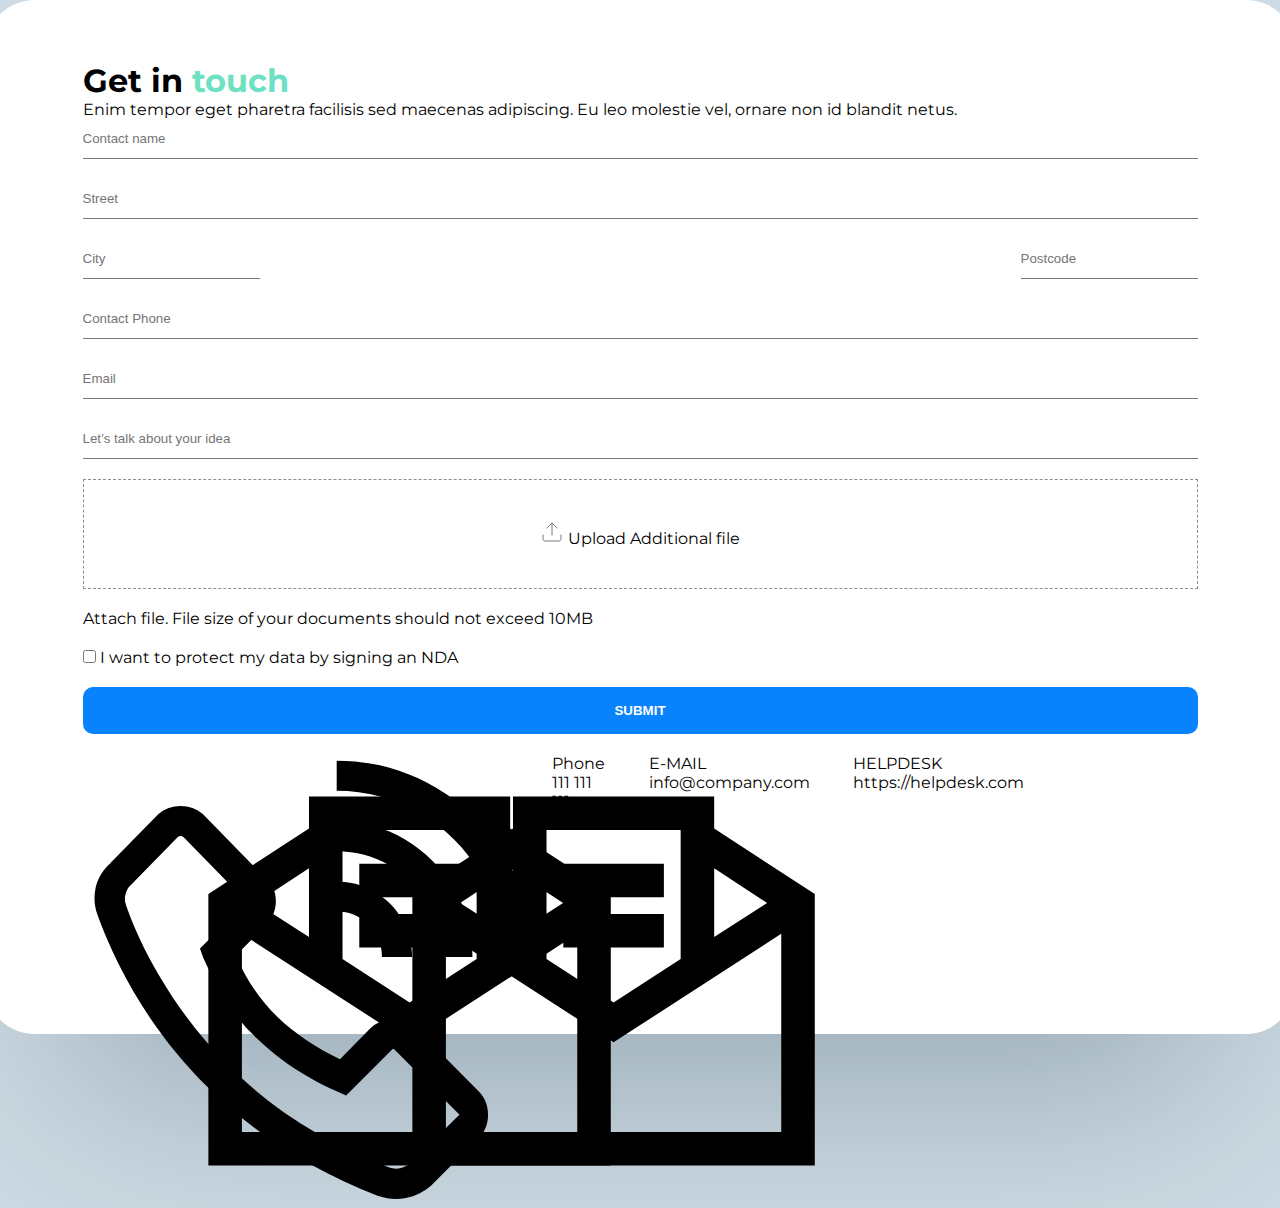
==== lap3/index.html @ 90ccd2ee "gg" ====
<!DOCTYPE html>
<html lang="en">
  <head>
    <meta charset="UTF-8" />
    <meta name="viewport" content="width=device-width, initial-scale=1.0" />
    <title>Lab 3 - Form HTML</title>
    <link
      href="https://fonts.googleapis.com/css2?family=Montserrat:wght@400;500;600;700&display=swap"
      rel="stylesheet"
    />
    <link rel="stylesheet" href="./styles.css" />
  </head>
  <body>
    <div class="form-wrapper">
      <h1>Get in <span class="touch">touch</span></h1>
      <p>
        Enim tempor eget pharetra facilisis sed maecenas adipiscing. Eu leo
        molestie vel, ornare non id blandit netus.
      </p>
      <form class="form-content">
        <!-- placeholder: text goi y -->
        <input class="input-form" type="text" placeholder="Contact name" />
        <input class="input-form" type="text" placeholder="Street" />
        <div class="city">
          <input class="input-form" type="text" placeholder="City" />
          <input class="input-form" type="number" placeholder="Postcode" />
        </div>
        <input class="input-form" type="number" placeholder="Contact Phone" />
        <input class="input-form" type="email" placeholder="Email" />
        <input
          class="input-form"
          type="text"
          placeholder="Let’s talk about your idea"
        />
        <!-- Upload File -->
        <label class="input-file" for="upload">
          <div>
            <img src="./images/upload.svg" alt="" />
            <span>Upload Additional file</span>
          </div>
          <input type="file" id="upload" hidden />
        </label>

        <p>Attach file. File size of your documents should not exceed 10MB</p>
        <div>
          <input type="checkbox" id="confirm" />
          <label for="confirm"
            >I want to protect my data by signing an NDA</label
          >
        </div>
        <button type="submit" class="btn">Submit</button>

        <!-- Icon Text -->
        <div class="icon-wrapper">
          <!-- Item 1 Phone -->
          <div class="icon-item">
            <img src="./images/phone.svg" alt="" />
            <div class="icon-text">
              <span>Phone</span>
              <span>111 111 111</span>
            </div>
          </div>
          <!-- Item 1 Phone -->
          <div class="icon-item">
            <img src="./images/email.svg" alt="" />
            <div class="icon-text">
              <span>E-MAIL</span>
              <span>info@company.com</span>
            </div>
          </div>
          <!-- Item 1 Phone -->
          <div class="icon-item">
            <img src="./images/email.svg" alt="" />
            <div class="icon-text">
              <span>HELPDESK</span>
              <span>https://helpdesk.com</span>
            </div>
          </div>
          <div class="google-map">
            <iframe
                src="https://www.google.com/maps/embed?pb=!1m18!1m12!1m3!1d3723.833967141964!2d105.74042612495147!3d21.039328387416155!2m3!1f0!2f0!3f0!3m2!1i1024!2i768!4f13.1!3m3!1m2!1s0x313455e940879933%3A0xcf10b34e9f1a03df!2zVHLGsOG7nW5nIENhbyDEkeG6s25nIEZQVCBQb2x5dGVjaG5pYw!5e0!3m2!1svi!2s!4v1706272672697!5m2!1svi!2s"
                width="600" height="450" style="border:0;" allowfullscreen="" loading="lazy"
                referrerpolicy="no-referrer-when-downgrade">
            </iframe>
        </div>
        </div>
      </form>
    </div>
  </body>
</html>
---- lap3/styles.css ----
* {
    padding: 0;
    margin: 0;
  }
  
  body {
    font-family: "Montserrat", sans-serif;
    background-color: #cfdbe4;
    display: flex;
    justify-content: center;
  }
  
  .touch {
    color: #6de1c2;
  }
  
  .form-wrapper {
    max-width: 1440px;
    height: 912px;
    border-radius: 50px;
    padding: 61px 98px;
    background: #fff;
    box-shadow: 0px 141px 200px -80px rgba(25, 58, 75, 0.3);
  }
  
  .form-content {
    display: flex;
    flex-direction: column;
    gap: 20px;
  }
  
  .city {
    display: flex;
    justify-content: space-between;
  }
  
  .input-form {
    border: none;
    border-bottom: 1px solid #737b7d;
    padding: 12px 0;
  }
  
  .input-file {
    border: 1px dashed #8e8e8e;
    padding: 40px 16px;
    display: flex;
    align-items: center;
    justify-content: center;
  }
  
  .btn {
    border-radius: 10px;
    background: #0982fe;
    color: white;
    border: none;
    padding: 16px 0px;
    font-weight: 700;
    text-transform: uppercase;
  }
  
  .icon-text {
    display: flex;
    flex-direction: column;
  }
  
  .icon-item {
    display: flex;
    gap: 15px;
  }
  
  .icon-wrapper {
    display: flex;
    justify-content: space-between;
  }
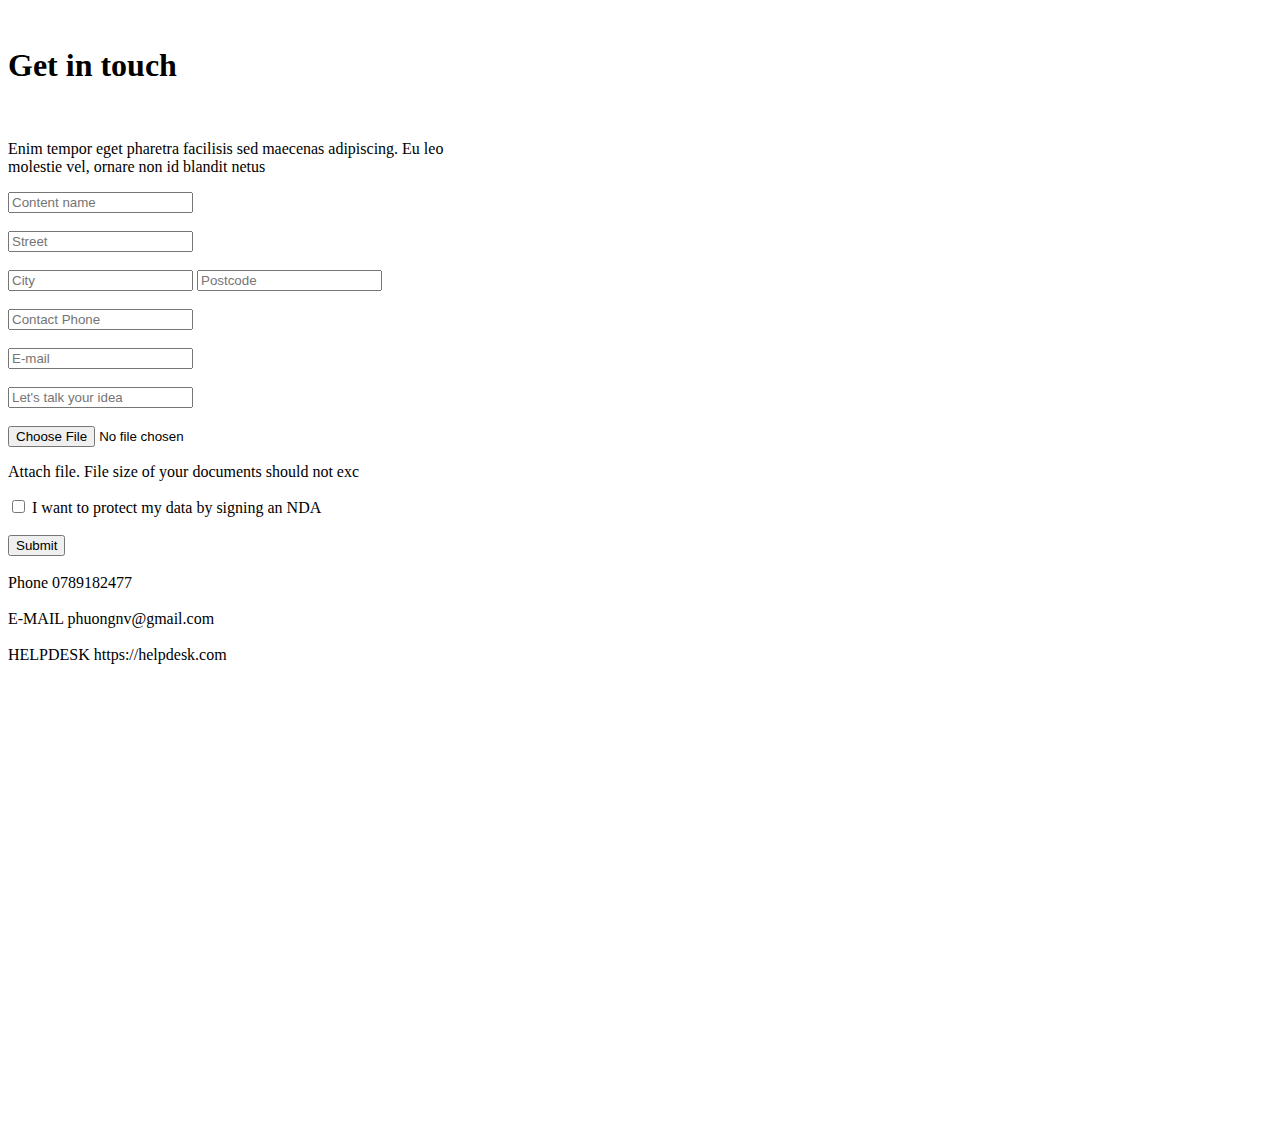
==== commit 19a5ba12: "html" ====
--- a/lap3/index.html
+++ b/lap3/index.html
@@ -1,90 +1,75 @@
 <!DOCTYPE html>
 <html lang="en">
-  <head>
-    <meta charset="UTF-8" />
-    <meta name="viewport" content="width=device-width, initial-scale=1.0" />
-    <title>Lab 3 - Form HTML</title>
-    <link
-      href="https://fonts.googleapis.com/css2?family=Montserrat:wght@400;500;600;700&display=swap"
-      rel="stylesheet"
-    />
-    <link rel="stylesheet" href="./styles.css" />
-  </head>
-  <body>
-    <div class="form-wrapper">
-      <h1>Get in <span class="touch">touch</span></h1>
-      <p>
-        Enim tempor eget pharetra facilisis sed maecenas adipiscing. Eu leo
-        molestie vel, ornare non id blandit netus.
-      </p>
-      <form class="form-content">
-        <!-- placeholder: text goi y -->
-        <input class="input-form" type="text" placeholder="Contact name" />
-        <input class="input-form" type="text" placeholder="Street" />
-        <div class="city">
-          <input class="input-form" type="text" placeholder="City" />
-          <input class="input-form" type="number" placeholder="Postcode" />
+
+<head>
+    <meta charset="UTF-8">
+    <meta name="viewport" content="width=device-width, initial-scale=1.0">
+    <title>Lab 03 Nguyễn Thị Hồng Ngoan</title>
+    <link rel="stylesheet " href="style.css">
+</head>
+
+<body>
+    <div class="wrapper">
+        <div class="form-info">
+            <br>
+            <h1 class="indam">Get in <span class="mau">touch</span></h1><br>
+            <p class="chu">Enim tempor eget pharetra facilisis sed maecenas adipiscing. Eu leo <br>
+                molestie vel, ornare non id blandit netus</p>
+            <form class="form-content">
+                <input class="name" type="text" placeholder="Content name">
+                <br> <br>
+                <input class="Street" type="text" placeholder="Street">
+                <br> <br>
+                <div class="cach">
+                    <input class="City" type="text" placeholder="City">
+                    <input class="Postcode" type="number" placeholder="Postcode">
+                    <br> <br>
+                </div>
+                <input class="name" type="number" placeholder="Contact Phone">
+                <br><br>
+                <input class="name" type="email" placeholder="E-mail">
+                <br> <br>
+                <input class="name" type="text" placeholder="Let's talk your idea">
+                <br> <br>
+                <div class="hehe">
+                    <input class="file" type="file">
+                </div>
+                <p class="text">Attach file. File size of your documents should not exc</p>
+                <input class="Postcode" type="checkbox"> I want to protect my data by signing an NDA
+                <br> <br>
+                <button class="doimau" type="submit"> <span class="thaymau">Submit</span></button><br>
+                <div class="tong">
+                    <div class="icon-item">
+                        <img src="./img/phone.png" alt="">
+                        <div class="icon-text">
+                            <span>Phone</span>
+                            <span class="do">0789182477</span>
+                        </div>
+                    </div>
+                    <div class="email">
+                        <img src="./img/email.png" alt="">
+                        <div class="van">
+                            <span>E-MAIL</span>
+                            <span class="do">phuongnv@gmail.com</span>
+                        </div>
+                    </div>
+                    <div class="mail">
+                        <img src="./img/email.png" alt="">
+                        <div class="vu">
+                            <span>HELPDESK</span>
+                            <span class="do">https://helpdesk.com</span>
+                        </div>
+                    </div>
+                </div>
         </div>
-        <input class="input-form" type="number" placeholder="Contact Phone" />
-        <input class="input-form" type="email" placeholder="Email" />
-        <input
-          class="input-form"
-          type="text"
-          placeholder="Let’s talk about your idea"
-        />
-        <!-- Upload File -->
-        <label class="input-file" for="upload">
-          <div>
-            <img src="./images/upload.svg" alt="" />
-            <span>Upload Additional file</span>
-          </div>
-          <input type="file" id="upload" hidden />
-        </label>
-
-        <p>Attach file. File size of your documents should not exceed 10MB</p>
-        <div>
-          <input type="checkbox" id="confirm" />
-          <label for="confirm"
-            >I want to protect my data by signing an NDA</label
-          >
-        </div>
-        <button type="submit" class="btn">Submit</button>
-
-        <!-- Icon Text -->
-        <div class="icon-wrapper">
-          <!-- Item 1 Phone -->
-          <div class="icon-item">
-            <img src="./images/phone.svg" alt="" />
-            <div class="icon-text">
-              <span>Phone</span>
-              <span>111 111 111</span>
-            </div>
-          </div>
-          <!-- Item 1 Phone -->
-          <div class="icon-item">
-            <img src="./images/email.svg" alt="" />
-            <div class="icon-text">
-              <span>E-MAIL</span>
-              <span>info@company.com</span>
-            </div>
-          </div>
-          <!-- Item 1 Phone -->
-          <div class="icon-item">
-            <img src="./images/email.svg" alt="" />
-            <div class="icon-text">
-              <span>HELPDESK</span>
-              <span>https://helpdesk.com</span>
-            </div>
-          </div>
-          <div class="google-map">
+        <div class="google-map">
             <iframe
                 src="https://www.google.com/maps/embed?pb=!1m18!1m12!1m3!1d3723.833967141964!2d105.74042612495147!3d21.039328387416155!2m3!1f0!2f0!3f0!3m2!1i1024!2i768!4f13.1!3m3!1m2!1s0x313455e940879933%3A0xcf10b34e9f1a03df!2zVHLGsOG7nW5nIENhbyDEkeG6s25nIEZQVCBQb2x5dGVjaG5pYw!5e0!3m2!1svi!2s!4v1706272672697!5m2!1svi!2s"
                 width="600" height="450" style="border:0;" allowfullscreen="" loading="lazy"
                 referrerpolicy="no-referrer-when-downgrade">
             </iframe>
         </div>
-        </div>
-      </form>
     </div>
-  </body>
+</body>
+
 </html>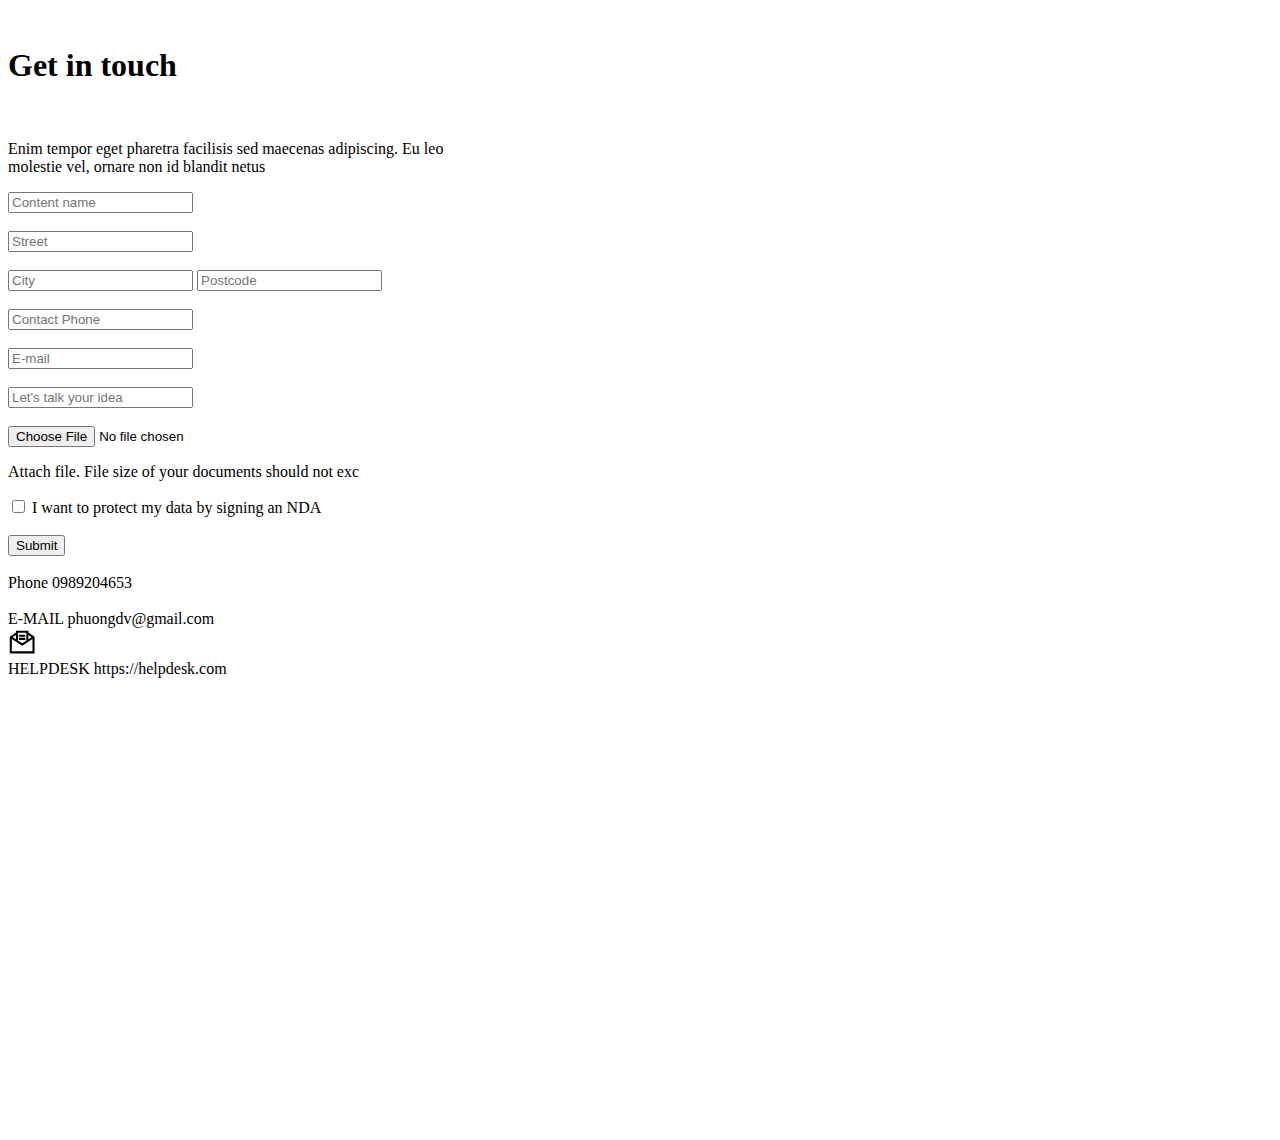
==== commit 7c719317: "ok" ====
--- a/lap3/index.html
+++ b/lap3/index.html
@@ -40,21 +40,21 @@
                 <button class="doimau" type="submit"> <span class="thaymau">Submit</span></button><br>
                 <div class="tong">
                     <div class="icon-item">
-                        <img src="./img/phone.png" alt="">
+                        <img src="./images/phone.png" alt="">
                         <div class="icon-text">
                             <span>Phone</span>
-                            <span class="do">0789182477</span>
+                            <span class="do">0989204653</span>
                         </div>
                     </div>
                     <div class="email">
-                        <img src="./img/email.png" alt="">
+                        <img src="./images/email.png" alt="">
                         <div class="van">
                             <span>E-MAIL</span>
-                            <span class="do">phuongnv@gmail.com</span>
+                            <span class="do">phuongdv@gmail.com</span>
                         </div>
                     </div>
                     <div class="mail">
-                        <img src="./img/email.png" alt="">
+                        <img src="./images/email.svg" alt="">
                         <div class="vu">
                             <span>HELPDESK</span>
                             <span class="do">https://helpdesk.com</span>
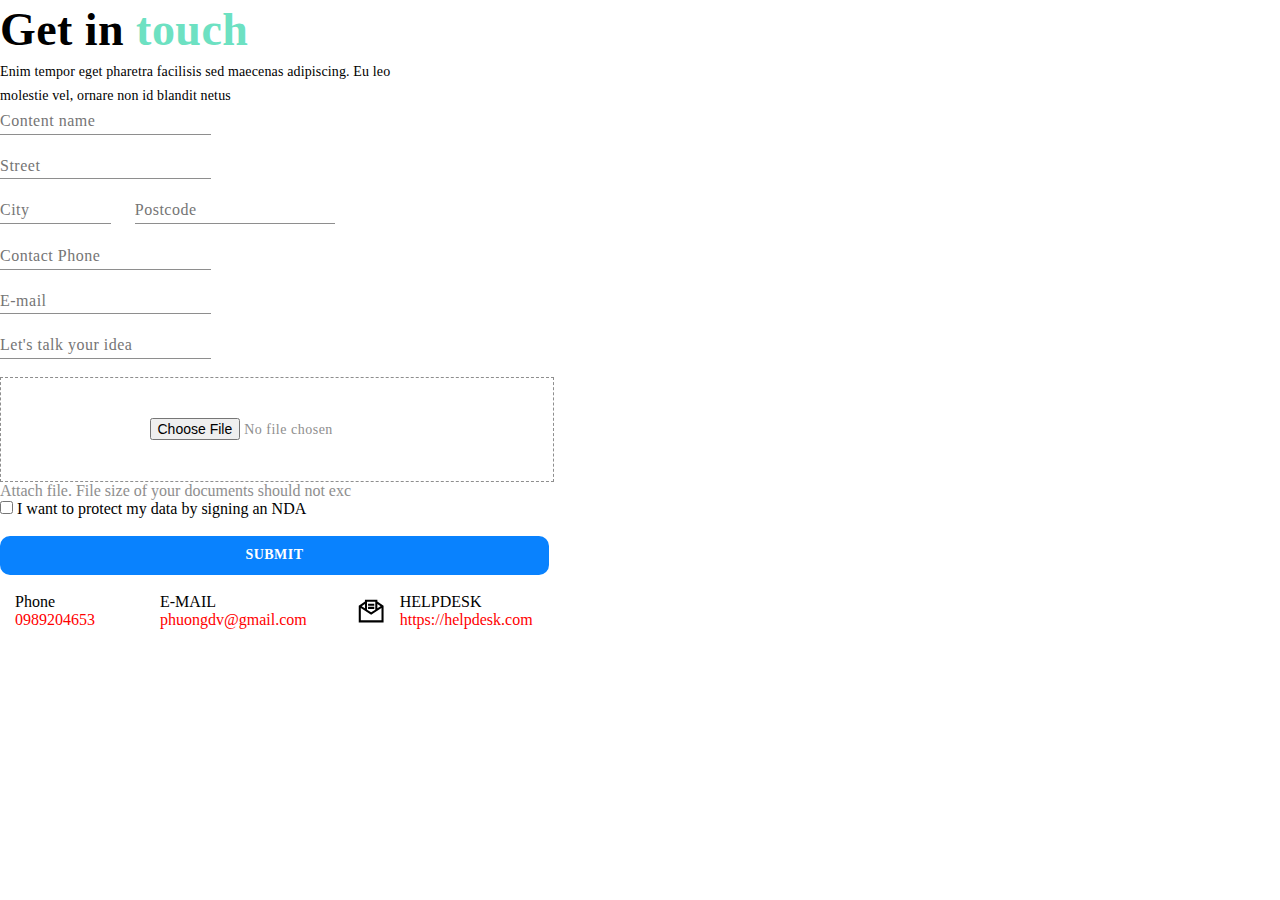
==== commit 883231ac: "ok" ====
--- a/lap3/index.html
+++ b/lap3/index.html
@@ -5,7 +5,7 @@
     <meta charset="UTF-8">
     <meta name="viewport" content="width=device-width, initial-scale=1.0">
     <title>Lab 03 Nguyễn Thị Hồng Ngoan</title>
-    <link rel="stylesheet " href="style.css">
+    <link rel="stylesheet " href="styles.css">
 </head>
 
 <body>
--- a/lap3/styles.css
+++ b/lap3/styles.css
@@ -0,0 +1,190 @@
+*{
+  padding: 0;
+  margin: 0;
+}
+
+.wrapper {
+  display: flex;
+}
+.indam {
+  color: #000;
+  font-family: Montserrat;
+  font-size: 46px;
+  font-style: normal;
+  font-weight: 600;
+  line-height: 24px;
+  letter-spacing: 0.46px;
+}
+.mau {
+  color: #6de1c2;
+  font-family: Montserrat;
+  font-size: 46px;
+  font-style: normal;
+  font-weight: 600;
+  line-height: 24px;
+  letter-spacing: 0.46px;
+}
+.chu {
+  color: #000;
+  font-family: Montserrat;
+  font-size: 14px;
+  font-style: normal;
+  font-weight: 400;
+  line-height: 24px;
+  letter-spacing: 0.14px;
+}
+.name {
+  color: #8e8e8e;
+  font-family: Inter;
+  font-size: 16px;
+  font-style: normal;
+  font-weight: 400;
+  line-height: 160%;
+  letter-spacing: 0.5px;
+  border: none;
+  border-bottom: 1px solid #8e8e8e;
+  width: 38%;
+}
+.mauxanh {
+  color: blue;
+}
+.doimau {
+  color: var(--Primeraly-White, #fff);
+  text-align: center;
+  font-family: Inter;
+  font-size: 14px;
+  font-style: normal;
+  font-weight: 700;
+  line-height: 160%;
+  letter-spacing: 0.5px;
+  text-transform: uppercase;
+  display: flex;
+  width: 549px;
+  padding: 8px 0px;
+  flex-direction: column;
+  justify-content: center;
+  align-items: center;
+  gap: 10px;
+  border-radius: 10px;
+  background: #0982fe;
+  border: 0;
+}
+.thaymau {
+  color: var(--Primeraly-White, #fff);
+  text-align: center;
+  font-family: Inter;
+  font-size: 14px;
+  font-style: normal;
+  font-weight: 700;
+  line-height: 160%;
+  letter-spacing: 0.5px;
+  text-transform: uppercase;
+}
+.Street {
+  color: #8e8e8e;
+  font-family: Inter;
+  font-size: 16px;
+  font-style: normal;
+  font-weight: 400;
+  line-height: 160%;
+  letter-spacing: 0.5px;
+  border: none;
+  border-bottom: 1px solid #8e8e8e;
+  width: 38%;
+}
+.City {
+  color: var(--Input-text, #8e8e8e);
+  font-family: Inter;
+  font-size: 16px;
+  font-style: normal;
+  font-weight: 400;
+  line-height: 160%;
+  letter-spacing: 0.5px;
+  border: none;
+  border-bottom: 1px solid #8e8e8e;
+  width: 20%;
+}
+.Postcode {
+  color: #8e8e8e;
+  font-family: Inter;
+  font-size: 16px;
+  font-style: normal;
+  font-weight: 400;
+  line-height: 160%;
+  letter-spacing: 0.5px;
+  border: none;
+  border-bottom: 1px solid #8e8e8e;
+}
+.cach {
+  display: flex;
+  height: 46px;
+  align-items: flex-start;
+  gap: 24px;
+}
+.Form-content {
+  display: flex;
+  padding-top: 12px;
+  flex-direction: column;
+  align-items: flex-start;
+  gap: 12px;
+}
+.hehe {
+  display: flex;
+  width: 520px;
+  padding: 40px 16px;
+  flex-direction: column;
+  justify-content: center;
+  align-items: center;
+  gap: 10px;
+  display: flex;
+  gap: 24px;
+  border: 1px dashed var(--Input-text, #8e8e8e);
+}
+.file {
+  color: #8e8e8e;
+  font-family: Inter;
+  font-size: 14px;
+  font-style: normal;
+  font-weight: 400;
+  line-height: 160%;
+  letter-spacing: 0.5px;
+}
+.text{
+  color: #8e8e8e;
+}
+.icon-text {
+  display: flex;
+  flex-direction: column;
+}
+.icon-item {
+  display: flex;
+  gap: 15px;
+}
+.do {
+  color: red;
+}
+.van {
+  display: flex;
+  flex-direction: column;
+}
+.email{
+  display: flex;
+  gap: 15px;
+}
+.tong {
+display: flex;
+  gap: 50px;
+}
+.vu {
+  display: flex;
+  flex-direction: column;
+}
+.mail {
+  display: flex;
+  gap: 15px;
+}
+.google-map{
+  width: 638px;
+  height: 819px;
+  flex-shrink: 0;
+}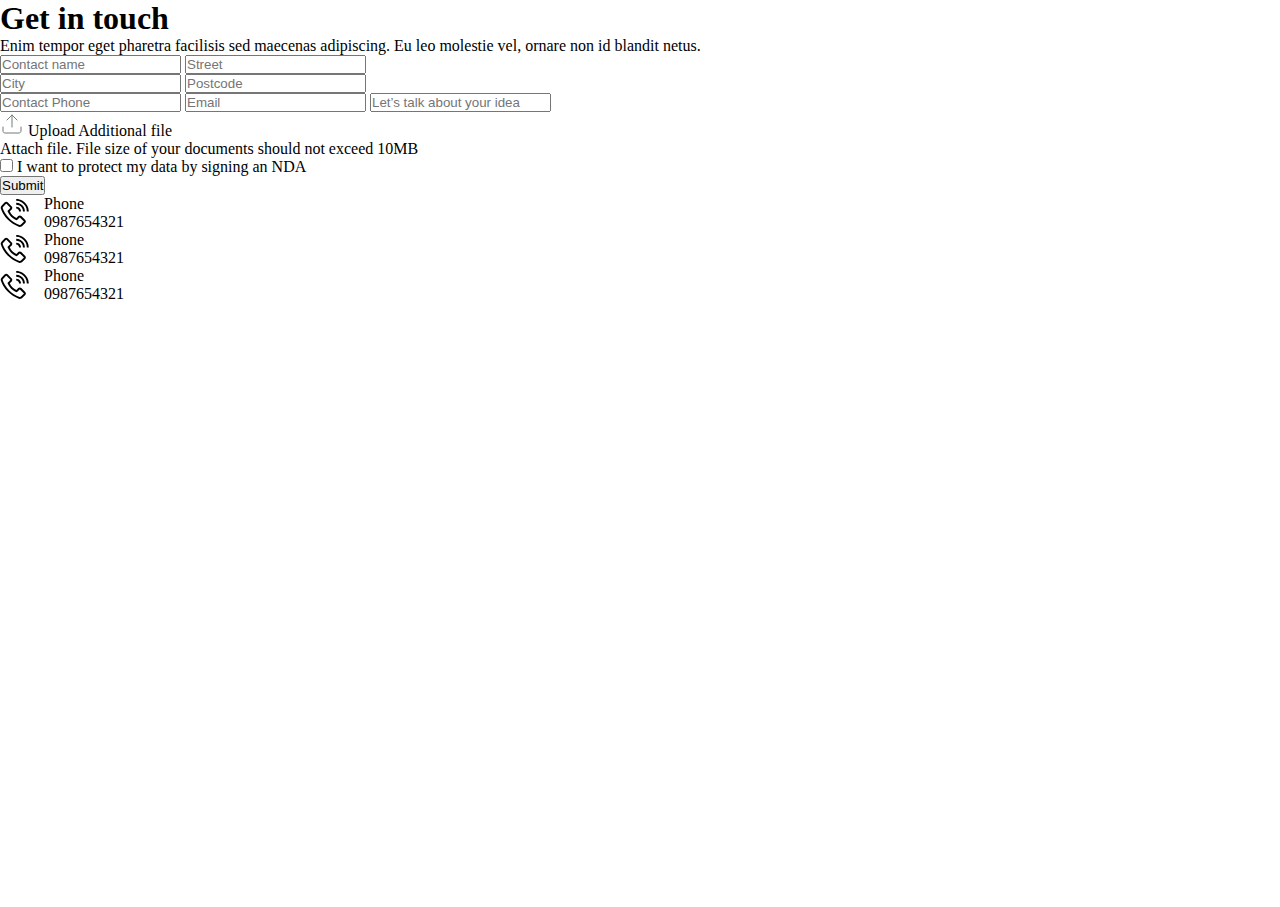
==== commit 08db7502: "ok" ====
--- a/lap3/index.html
+++ b/lap3/index.html
@@ -1,75 +1,98 @@
 <!DOCTYPE html>
 <html lang="en">
+  <head>
+    <meta charset="UTF-8" />
+    <meta name="viewport" content="width=device-width, initial-scale=1.0" />
+    <title>Lab 3 - Đặng Văn Phương</title>
+    <link
+      href="https://fonts.googleapis.com/css2?family=Montserrat:wght@400;500;600;700&display=swap"
+      rel="stylesheet"
+    />
+    <link rel="stylesheet" href="./styles.css" />
+  </head>
+  <body>
+    <div class="form-wrapper">
+      <!-- Left Form -->
+      <div class="form-contact">
+        <h1>Get in <span class="touch">touch</span></h1>
+        <p>
+          Enim tempor eget pharetra facilisis sed maecenas adipiscing. Eu leo
+          molestie vel, ornare non id blandit netus.
+        </p>
+        <form class="form-content">
+          <!-- placeholder: text goi y -->
+          <input class="input-form" type="text" placeholder="Contact name" />
+          <input class="input-form" type="text" placeholder="Street" />
+          <div class="city">
+            <input class="input-form" type="text" placeholder="City" />
+            <input class="input-form" type="number" placeholder="Postcode" />
+          </div>
+          <input class="input-form" type="number" placeholder="Contact Phone" />
+          <input class="input-form" type="email" placeholder="Email" />
+          <input
+            class="input-form"
+            type="text"
+            placeholder="Let’s talk about your idea"
+          />
+          <!-- Upload File -->
+          <label class="input-file" for="upload">
+            <div>
+              <img src="./images/upload.svg" alt="" />
+              <span>Upload Additional file</span>
+            </div>
+            <input type="file" id="upload" hidden />
+          </label>
 
-<head>
-    <meta charset="UTF-8">
-    <meta name="viewport" content="width=device-width, initial-scale=1.0">
-    <title>Lab 03 Nguyễn Thị Hồng Ngoan</title>
-    <link rel="stylesheet " href="styles.css">
-</head>
+          <p>Attach file. File size of your documents should not exceed 10MB</p>
+          <div>
+            <input type="checkbox" id="confirm" />
+            <label for="confirm"
+              >I want to protect my data by signing an NDA</label
+            >
+          </div>
+          <button type="submit" class="btn">Submit</button>
 
-<body>
-    <div class="wrapper">
-        <div class="form-info">
-            <br>
-            <h1 class="indam">Get in <span class="mau">touch</span></h1><br>
-            <p class="chu">Enim tempor eget pharetra facilisis sed maecenas adipiscing. Eu leo <br>
-                molestie vel, ornare non id blandit netus</p>
-            <form class="form-content">
-                <input class="name" type="text" placeholder="Content name">
-                <br> <br>
-                <input class="Street" type="text" placeholder="Street">
-                <br> <br>
-                <div class="cach">
-                    <input class="City" type="text" placeholder="City">
-                    <input class="Postcode" type="number" placeholder="Postcode">
-                    <br> <br>
-                </div>
-                <input class="name" type="number" placeholder="Contact Phone">
-                <br><br>
-                <input class="name" type="email" placeholder="E-mail">
-                <br> <br>
-                <input class="name" type="text" placeholder="Let's talk your idea">
-                <br> <br>
-                <div class="hehe">
-                    <input class="file" type="file">
-                </div>
-                <p class="text">Attach file. File size of your documents should not exc</p>
-                <input class="Postcode" type="checkbox"> I want to protect my data by signing an NDA
-                <br> <br>
-                <button class="doimau" type="submit"> <span class="thaymau">Submit</span></button><br>
-                <div class="tong">
-                    <div class="icon-item">
-                        <img src="./images/phone.png" alt="">
-                        <div class="icon-text">
-                            <span>Phone</span>
-                            <span class="do">0989204653</span>
-                        </div>
-                    </div>
-                    <div class="email">
-                        <img src="./images/email.png" alt="">
-                        <div class="van">
-                            <span>E-MAIL</span>
-                            <span class="do">phuongdv@gmail.com</span>
-                        </div>
-                    </div>
-                    <div class="mail">
-                        <img src="./images/email.svg" alt="">
-                        <div class="vu">
-                            <span>HELPDESK</span>
-                            <span class="do">https://helpdesk.com</span>
-                        </div>
-                    </div>
-                </div>
-        </div>
-        <div class="google-map">
-            <iframe
-                src="https://www.google.com/maps/embed?pb=!1m18!1m12!1m3!1d3723.833967141964!2d105.74042612495147!3d21.039328387416155!2m3!1f0!2f0!3f0!3m2!1i1024!2i768!4f13.1!3m3!1m2!1s0x313455e940879933%3A0xcf10b34e9f1a03df!2zVHLGsOG7nW5nIENhbyDEkeG6s25nIEZQVCBQb2x5dGVjaG5pYw!5e0!3m2!1svi!2s!4v1706272672697!5m2!1svi!2s"
-                width="600" height="450" style="border:0;" allowfullscreen="" loading="lazy"
-                referrerpolicy="no-referrer-when-downgrade">
-            </iframe>
-        </div>
+          <!-- Icon Text -->
+          <div class="icon-wrapper">
+            <!-- Item 1 Phone -->
+            <div class="icon-item">
+              <img src="./images/phone.svg" alt="" />
+              <div class="icon-text">
+                <span>Phone</span>
+                <span>0987654321</span>
+              </div>
+            </div>
+            <!-- Item 1 Phone -->
+            <div class="icon-item">
+              <img src="./images/phone.svg" alt="" />
+              <div class="icon-text">
+                <span>Phone</span>
+                <span>0987654321</span>
+              </div>
+            </div>
+            <!-- Item 1 Phone -->
+            <div class="icon-item">
+              <img src="./images/phone.svg" alt="" />
+              <div class="icon-text">
+                <span>Phone</span>
+                <span>0987654321</span>
+              </div>
+            </div>
+          </div>
+        </form>
+      </div>
+      <!-- Google map -->
+      <div class="goolge-map">
+        <iframe
+          src="https://www.google.com/maps/embed?pb=!1m14!1m8!1m3!1d14895.454672857642!2d105.7472546!3d21.0381403!3m2!1i1024!2i768!4f13.1!3m3!1m2!1s0x313455e940879933%3A0xcf10b34e9f1a03df!2zVHLGsOG7nW5nIENhbyDEkeG6s25nIEZQVCBQb2x5dGVjaG5pYw!5e0!3m2!1svi!2s!4v1706272582375!5m2!1svi!2s"
+          width="400"
+          height="600"
+          style="border: 0"
+          allowfullscreen=""
+          loading="lazy"
+          referrerpolicy="no-referrer-when-downgrade"
+        ></iframe>
+      </div>
     </div>
-</body>
-
+  </body>
 </html>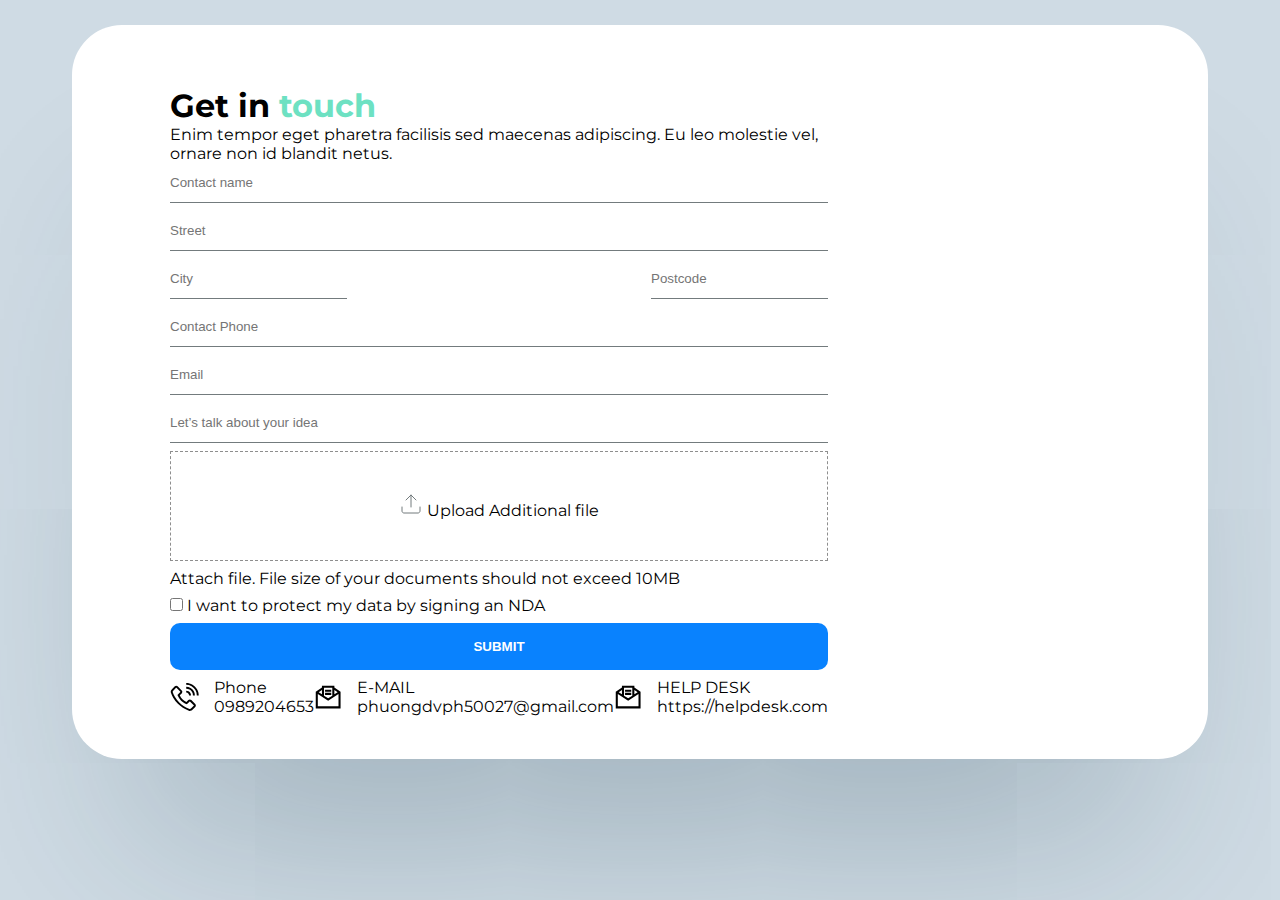
==== commit e551db1b: "sty" ====
--- a/lap3/index.html
+++ b/lap3/index.html
@@ -59,23 +59,23 @@
               <img src="./images/phone.svg" alt="" />
               <div class="icon-text">
                 <span>Phone</span>
-                <span>0987654321</span>
+                <span>0989204653</span>
               </div>
             </div>
             <!-- Item 1 Phone -->
             <div class="icon-item">
-              <img src="./images/phone.svg" alt="" />
+              <img src="./images/email.svg" alt="" />
               <div class="icon-text">
-                <span>Phone</span>
-                <span>0987654321</span>
+                <span>E-MAIL</span>
+                <span>phuongdvph50027@gmail.com</span>
               </div>
             </div>
             <!-- Item 1 Phone -->
             <div class="icon-item">
-              <img src="./images/phone.svg" alt="" />
+              <img src="./images/help-desk.svg" alt="" />
               <div class="icon-text">
-                <span>Phone</span>
-                <span>0987654321</span>
+                <span>HELP DESK</span>
+                <span>https://helpdesk.com</span>
               </div>
             </div>
           </div>
--- a/lap3/styles.css
+++ b/lap3/styles.css
@@ -1,190 +1,77 @@
-*{
+* {
   padding: 0;
   margin: 0;
 }
 
-.wrapper {
+body {
+  font-family: "Montserrat", sans-serif;
+  background-color: #cfdbe4;
   display: flex;
+  justify-content: center;
 }
-.indam {
-  color: #000;
-  font-family: Montserrat;
-  font-size: 46px;
-  font-style: normal;
-  font-weight: 600;
-  line-height: 24px;
-  letter-spacing: 0.46px;
+
+.touch {
+  color: #6de1c2;
 }
-.mau {
-  color: #6de1c2;
-  font-family: Montserrat;
-  font-size: 46px;
-  font-style: normal;
-  font-weight: 600;
-  line-height: 24px;
-  letter-spacing: 0.46px;
+
+.form-wrapper {
+  max-width: 940px;
+  max-height: 612px;
+  border-radius: 50px;
+  padding: 61px 98px;
+  background: #fff;
+  box-shadow: 0px 141px 200px -80px rgba(25, 58, 75, 0.3);
+  display: flex;
+  gap: 64px;
+  margin-top: 25px;
 }
-.chu {
-  color: #000;
-  font-family: Montserrat;
-  font-size: 14px;
-  font-style: normal;
-  font-weight: 400;
-  line-height: 24px;
-  letter-spacing: 0.14px;
+
+.form-content {
+  display: flex;
+  flex-direction: column;
+  gap: 8px;
 }
-.name {
-  color: #8e8e8e;
-  font-family: Inter;
-  font-size: 16px;
-  font-style: normal;
-  font-weight: 400;
-  line-height: 160%;
-  letter-spacing: 0.5px;
+
+.city {
+  display: flex;
+  justify-content: space-between;
+}
+
+.input-form {
   border: none;
-  border-bottom: 1px solid #8e8e8e;
-  width: 38%;
+  border-bottom: 1px solid #737b7d;
+  padding: 12px 0;
 }
-.mauxanh {
-  color: blue;
+
+.input-file {
+  border: 1px dashed #8e8e8e;
+  padding: 40px 16px;
+  display: flex;
+  align-items: center;
+  justify-content: center;
 }
-.doimau {
-  color: var(--Primeraly-White, #fff);
-  text-align: center;
-  font-family: Inter;
-  font-size: 14px;
-  font-style: normal;
-  font-weight: 700;
-  line-height: 160%;
-  letter-spacing: 0.5px;
-  text-transform: uppercase;
-  display: flex;
-  width: 549px;
-  padding: 8px 0px;
-  flex-direction: column;
-  justify-content: center;
-  align-items: center;
-  gap: 10px;
+
+.btn {
   border-radius: 10px;
   background: #0982fe;
-  border: 0;
-}
-.thaymau {
-  color: var(--Primeraly-White, #fff);
-  text-align: center;
-  font-family: Inter;
-  font-size: 14px;
-  font-style: normal;
+  color: white;
+  border: none;
+  padding: 16px 0px;
   font-weight: 700;
-  line-height: 160%;
-  letter-spacing: 0.5px;
   text-transform: uppercase;
 }
-.Street {
-  color: #8e8e8e;
-  font-family: Inter;
-  font-size: 16px;
-  font-style: normal;
-  font-weight: 400;
-  line-height: 160%;
-  letter-spacing: 0.5px;
-  border: none;
-  border-bottom: 1px solid #8e8e8e;
-  width: 38%;
-}
-.City {
-  color: var(--Input-text, #8e8e8e);
-  font-family: Inter;
-  font-size: 16px;
-  font-style: normal;
-  font-weight: 400;
-  line-height: 160%;
-  letter-spacing: 0.5px;
-  border: none;
-  border-bottom: 1px solid #8e8e8e;
-  width: 20%;
-}
-.Postcode {
-  color: #8e8e8e;
-  font-family: Inter;
-  font-size: 16px;
-  font-style: normal;
-  font-weight: 400;
-  line-height: 160%;
-  letter-spacing: 0.5px;
-  border: none;
-  border-bottom: 1px solid #8e8e8e;
-}
-.cach {
-  display: flex;
-  height: 46px;
-  align-items: flex-start;
-  gap: 24px;
-}
-.Form-content {
-  display: flex;
-  padding-top: 12px;
-  flex-direction: column;
-  align-items: flex-start;
-  gap: 12px;
-}
-.hehe {
-  display: flex;
-  width: 520px;
-  padding: 40px 16px;
-  flex-direction: column;
-  justify-content: center;
-  align-items: center;
-  gap: 10px;
-  display: flex;
-  gap: 24px;
-  border: 1px dashed var(--Input-text, #8e8e8e);
-}
-.file {
-  color: #8e8e8e;
-  font-family: Inter;
-  font-size: 14px;
-  font-style: normal;
-  font-weight: 400;
-  line-height: 160%;
-  letter-spacing: 0.5px;
-}
-.text{
-  color: #8e8e8e;
-}
+
 .icon-text {
   display: flex;
   flex-direction: column;
 }
+
 .icon-item {
   display: flex;
   gap: 15px;
 }
-.do {
-  color: red;
-}
-.van {
+
+.icon-wrapper {
   display: flex;
-  flex-direction: column;
-}
-.email{
-  display: flex;
-  gap: 15px;
-}
-.tong {
-display: flex;
-  gap: 50px;
-}
-.vu {
-  display: flex;
-  flex-direction: column;
-}
-.mail {
-  display: flex;
-  gap: 15px;
-}
-.google-map{
-  width: 638px;
-  height: 819px;
-  flex-shrink: 0;
+  justify-content: space-between;
 }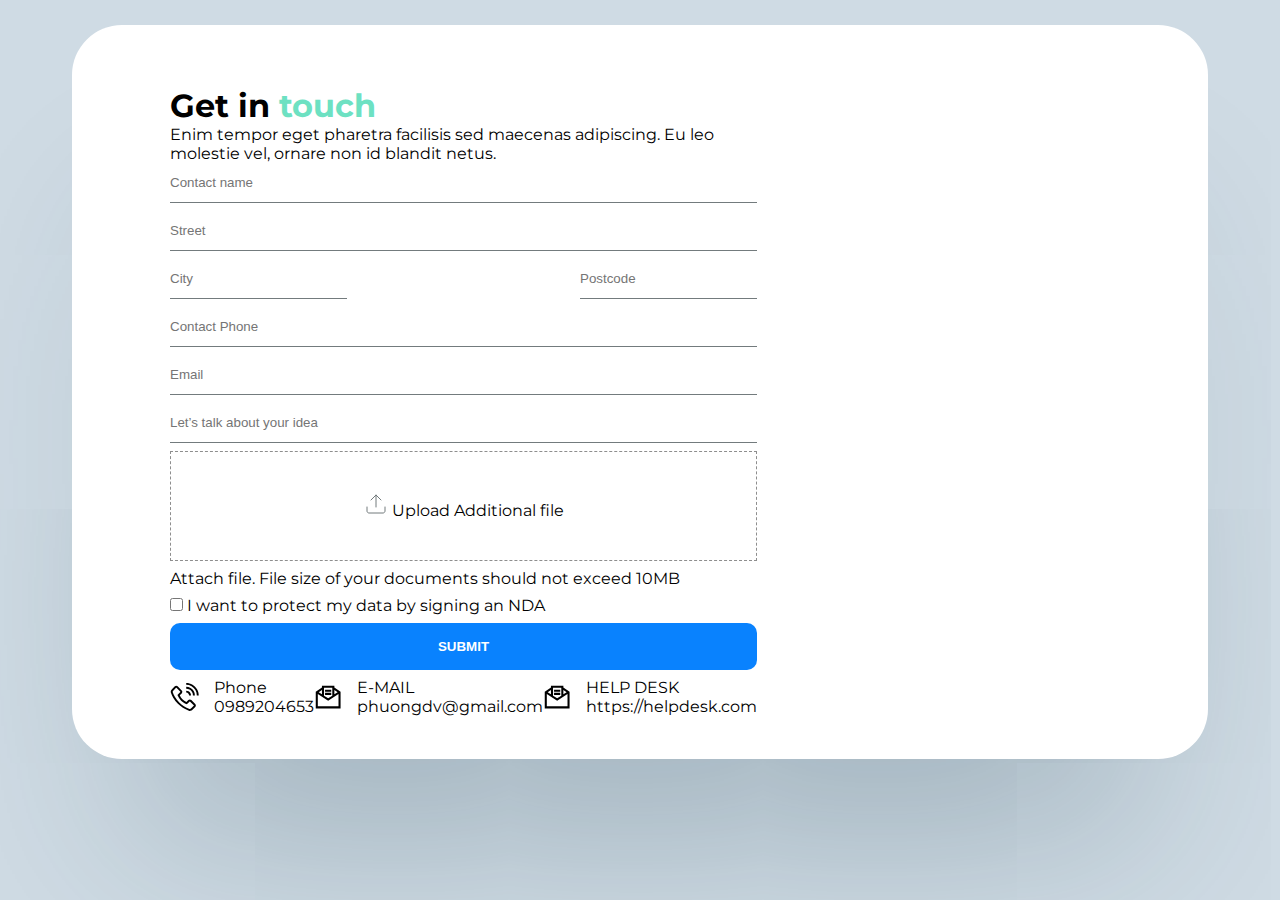
==== commit 1f592f8f: "ok" ====
--- a/lap3/index.html
+++ b/lap3/index.html
@@ -67,7 +67,7 @@
               <img src="./images/email.svg" alt="" />
               <div class="icon-text">
                 <span>E-MAIL</span>
-                <span>phuongdvph50027@gmail.com</span>
+                <span>phuongdv@gmail.com</span>
               </div>
             </div>
             <!-- Item 1 Phone -->
